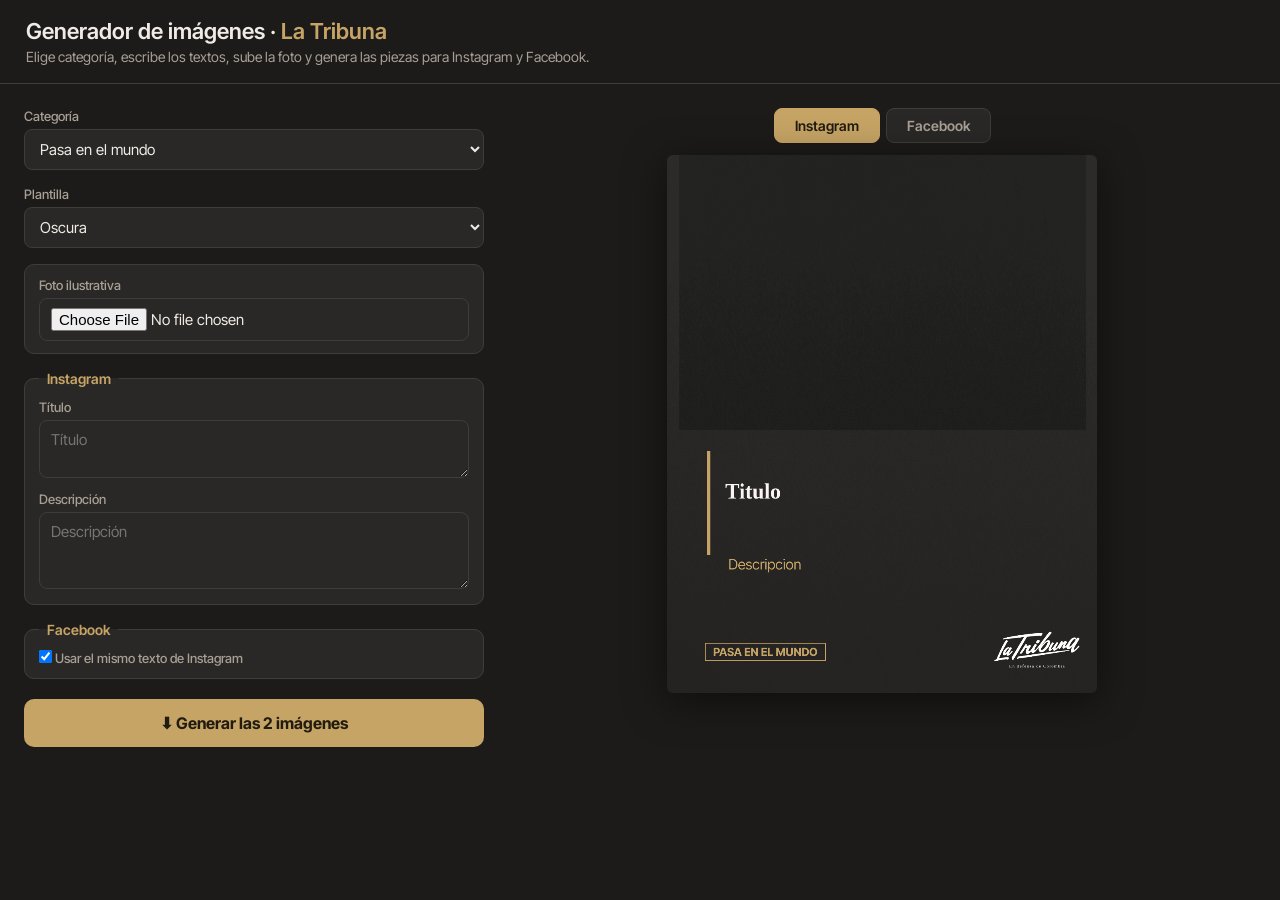
==== index.html @ 25b3edc4 "App generadora de imágenes La Tribuna: 14 plantillas (12 con foto + Portada/Cierre)" ====
<!DOCTYPE html>
<html lang="es">
<head>
<meta charset="UTF-8">
<meta name="viewport" content="width=device-width, initial-scale=1.0">
<meta http-equiv="Cache-Control" content="no-cache, no-store, must-revalidate">
<meta http-equiv="Pragma" content="no-cache">
<meta http-equiv="Expires" content="0">
<title>Generador de imágenes · La Tribuna</title>
<link rel="stylesheet" href="assets/fonts/fonts.css">
<link id="appcss" rel="stylesheet" href="css/app.css">
</head>
<body>
<header>
  <h1>Generador de imágenes · <span>La Tribuna</span></h1>
  <p>Elige categoría, escribe los textos, sube la foto y genera las piezas para Instagram y Facebook.</p>
</header>

<main>
  <!-- Panel de formulario -->
  <section id="form">
    <label>Categoría
      <select id="categoria"></select>
    </label>
    <label id="wrap-subcat" hidden>Tema (subcategoría)
      <select id="subcategoria"></select>
    </label>
    <label id="wrap-plantilla" hidden>Plantilla
      <select id="plantilla"></select>
    </label>

    <div class="foto-box">
      <label>Foto ilustrativa
        <input type="file" id="foto" accept="image/*">
      </label>
      <div class="foto-controls" hidden>
        <label>Zoom <input type="range" id="zoom" min="1" max="3" step="0.01" value="1"></label>
        <label>← Horizontal → <input type="range" id="posx" min="-400" max="400" step="1" value="0"></label>
        <label>↑ Vertical ↓ <input type="range" id="posy" min="-400" max="400" step="1" value="0"></label>
      </div>
    </div>

    <label id="wrap-highlights" hidden>Palabras a resaltar en rojo (separadas por coma)
      <input type="text" id="highlights" placeholder="Ej: Carlos Gaviria, Sergio Fajardo">
    </label>

    <label id="wrap-badgetext" hidden>Categoría (texto del recuadro)
      <input type="text" id="badgetext" placeholder="Ej: AGRO, ECONOMÍA...">
    </label>

    <label id="wrap-autor" hidden>Autor
      <input type="text" id="autor" placeholder="Nombre del autor">
    </label>

    <fieldset>
      <legend>Instagram</legend>
      <label>Título <textarea id="ig-titulo" rows="2" placeholder="Título"></textarea></label>
      <label>Descripción <textarea id="ig-desc" rows="3" placeholder="Descripción"></textarea></label>
    </fieldset>

    <fieldset>
      <legend>Facebook</legend>
      <label class="check"><input type="checkbox" id="fb-igual" checked> Usar el mismo texto de Instagram</label>
      <div id="fb-campos" hidden>
        <label>Título <textarea id="fb-titulo" rows="2" placeholder="Título"></textarea></label>
        <label>Descripción <textarea id="fb-desc" rows="3" placeholder="Descripción"></textarea></label>
      </div>
    </fieldset>

    <button id="generar">⬇ Generar las 2 imágenes</button>
  </section>

  <!-- Panel de vista previa -->
  <section id="preview">
    <div class="tabs">
      <button class="tab active" data-red="ig">Instagram</button>
      <button class="tab" data-red="fb">Facebook</button>
    </div>
    <div class="canvas-holder">
      <canvas id="lienzo" width="1080" height="1350"></canvas>
    </div>
  </section>
</main>

<script>
  // Carga de scripts con cache-busting (evita que el navegador use versiones viejas en desarrollo)
  ["js/data.js", "js/render.js", "js/app.js"].forEach(function(s){
    var el = document.createElement("script");
    el.src = s + "?_=" + Date.now();
    el.async = false;
    document.body.appendChild(el);
  });
</script>
</body>
</html>
---- assets/fonts/fonts.css ----
@font-face { font-family:'Rajdhani'; font-weight:500; src:url('Rajdhani-Medium.ttf'); font-display:block; }
@font-face { font-family:'Rajdhani'; font-weight:600; src:url('Rajdhani-SemiBold.ttf'); font-display:block; }
@font-face { font-family:'Rajdhani'; font-weight:700; src:url('Rajdhani-Bold.ttf'); font-display:block; }
@font-face { font-family:'Inter Tight'; font-weight:100 900; src:url('InterTight.ttf'); font-display:block; }
@font-face { font-family:'IBM Plex Sans'; font-weight:100 700; src:url('IBMPlexSans.ttf'); font-display:block; }
@font-face { font-family:'M PLUS 1p'; font-weight:500; src:url('MPLUS1p-Medium.ttf'); font-display:block; }
---- css/app.css ----
:root{
  --bg:#1c1b1a; --panel:#2a2826; --panel2:#333029; --line:#403c37;
  --txt:#f0ebe6; --muted:#a89f95; --gold:#C6A465; --terra:#914135;
}
*{box-sizing:border-box}
[hidden]{display:none !important}
body{margin:0;font-family:'Inter Tight','Segoe UI',sans-serif;background:var(--bg);color:var(--txt)}
header{padding:18px 26px;border-bottom:1px solid var(--line)}
header h1{margin:0;font-size:22px;font-weight:600}
header h1 span{color:var(--gold)}
header p{margin:4px 0 0;color:var(--muted);font-size:14px}

main{display:flex;gap:24px;padding:24px;align-items:flex-start;flex-wrap:wrap}

#form{flex:1 1 360px;max-width:460px;display:flex;flex-direction:column;gap:16px}
#form label{display:block;font-size:13px;color:var(--muted);font-weight:500}
#form select,#form textarea,#form input[type=file],#form input[type=text]{
  width:100%;margin-top:5px;padding:9px 11px;border-radius:8px;border:1px solid var(--line);
  background:var(--panel);color:var(--txt);font-family:inherit;font-size:15px;resize:vertical;
}
#form fieldset{border:1px solid var(--line);border-radius:10px;padding:12px 14px;margin:0;
  display:flex;flex-direction:column;gap:10px;background:var(--panel)}
#form legend{padding:0 8px;font-weight:600;color:var(--gold);font-size:14px}
.foto-box{background:var(--panel);border:1px solid var(--line);border-radius:10px;padding:12px 14px;
  display:flex;flex-direction:column;gap:10px}
.foto-controls{display:flex;flex-direction:column;gap:6px}
.foto-controls input[type=range]{width:100%}
label.check{display:flex;align-items:center;gap:8px;color:var(--txt)}
label.check input{width:auto;margin:0}

#generar{margin-top:4px;padding:14px;border:0;border-radius:10px;background:var(--gold);
  color:#221c10;font-size:16px;font-weight:700;cursor:pointer;font-family:inherit}
#generar:hover{filter:brightness(1.06)}
#generar:disabled{opacity:.5;cursor:not-allowed}

#preview{flex:1 1 380px;display:flex;flex-direction:column;align-items:center;gap:12px;position:sticky;top:16px}
.tabs{display:flex;gap:6px}
.tab{padding:8px 20px;border:1px solid var(--line);background:var(--panel);color:var(--muted);
  border-radius:8px;cursor:pointer;font-family:inherit;font-size:14px;font-weight:600}
.tab.active{background:var(--gold);color:#221c10;border-color:var(--gold)}
.canvas-holder{width:min(430px,90vw)}
#lienzo{width:100%;height:auto;border-radius:6px;box-shadow:0 8px 40px rgba(0,0,0,.5);display:block}
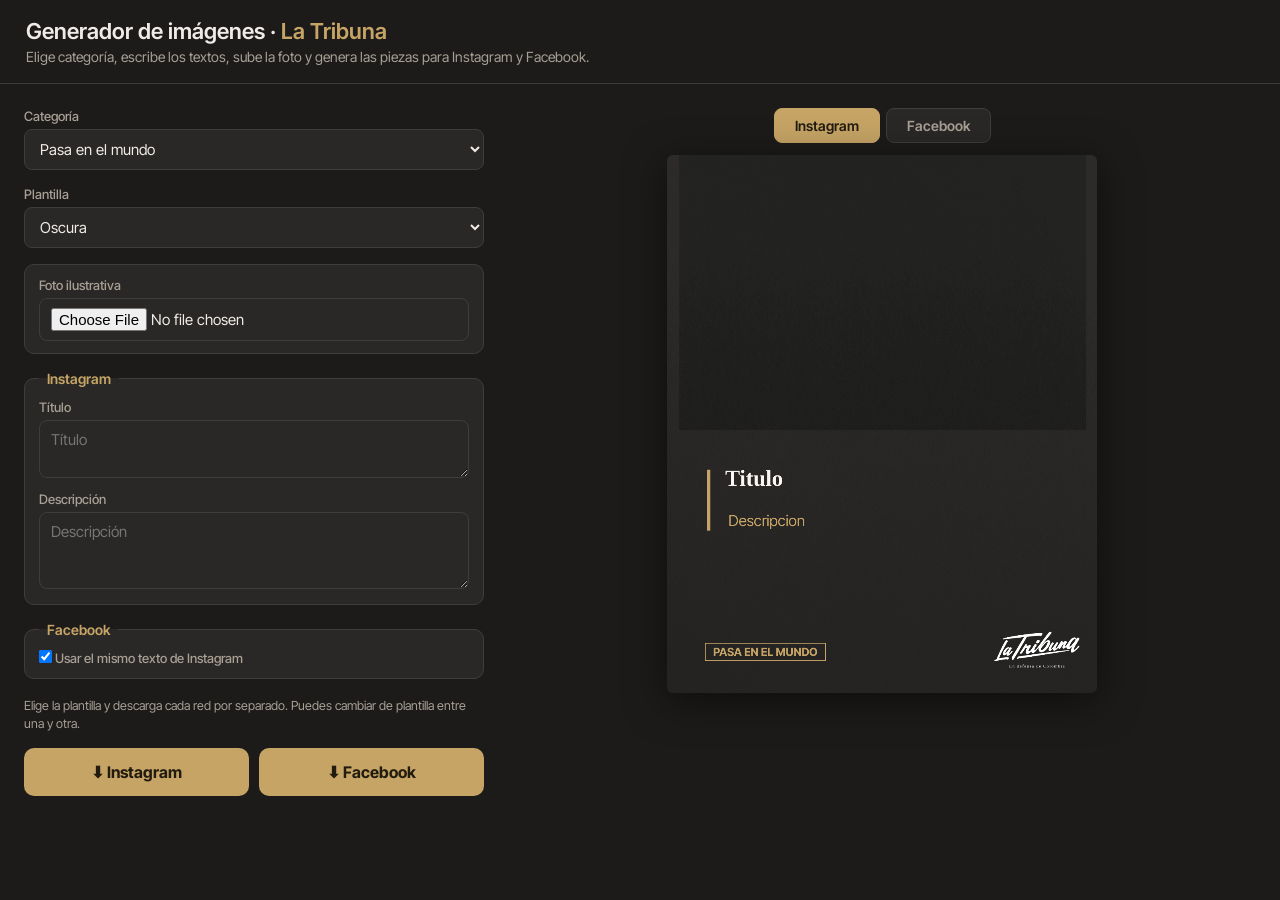
==== commit 80a16309: "Descarga por red con botones IG/FB (plantilla independiente por red) Reemplaza el botón único por do" ====
--- a/index.html
+++ b/index.html
@@ -67,7 +67,11 @@
       </div>
     </fieldset>
 
-    <button id="generar">⬇ Generar las 2 imágenes</button>
+    <p class="gen-hint">Elige la plantilla y descarga cada red por separado. Puedes cambiar de plantilla entre una y otra.</p>
+    <div class="gen-botones">
+      <button id="gen-ig">⬇ Instagram</button>
+      <button id="gen-fb">⬇ Facebook</button>
+    </div>
   </section>
 
   <!-- Panel de vista previa -->
--- a/css/app.css
+++ b/css/app.css
@@ -28,10 +28,12 @@
 label.check{display:flex;align-items:center;gap:8px;color:var(--txt)}
 label.check input{width:auto;margin:0}
 
-#generar{margin-top:4px;padding:14px;border:0;border-radius:10px;background:var(--gold);
+.gen-hint{margin:2px 0 0;color:var(--muted);font-size:12.5px;line-height:1.4}
+.gen-botones{display:flex;gap:10px}
+.gen-botones button{flex:1;padding:14px;border:0;border-radius:10px;background:var(--gold);
   color:#221c10;font-size:16px;font-weight:700;cursor:pointer;font-family:inherit}
-#generar:hover{filter:brightness(1.06)}
-#generar:disabled{opacity:.5;cursor:not-allowed}
+.gen-botones button:hover{filter:brightness(1.06)}
+.gen-botones button:disabled{opacity:.5;cursor:not-allowed}
 
 #preview{flex:1 1 380px;display:flex;flex-direction:column;align-items:center;gap:12px;position:sticky;top:16px}
 .tabs{display:flex;gap:6px}
